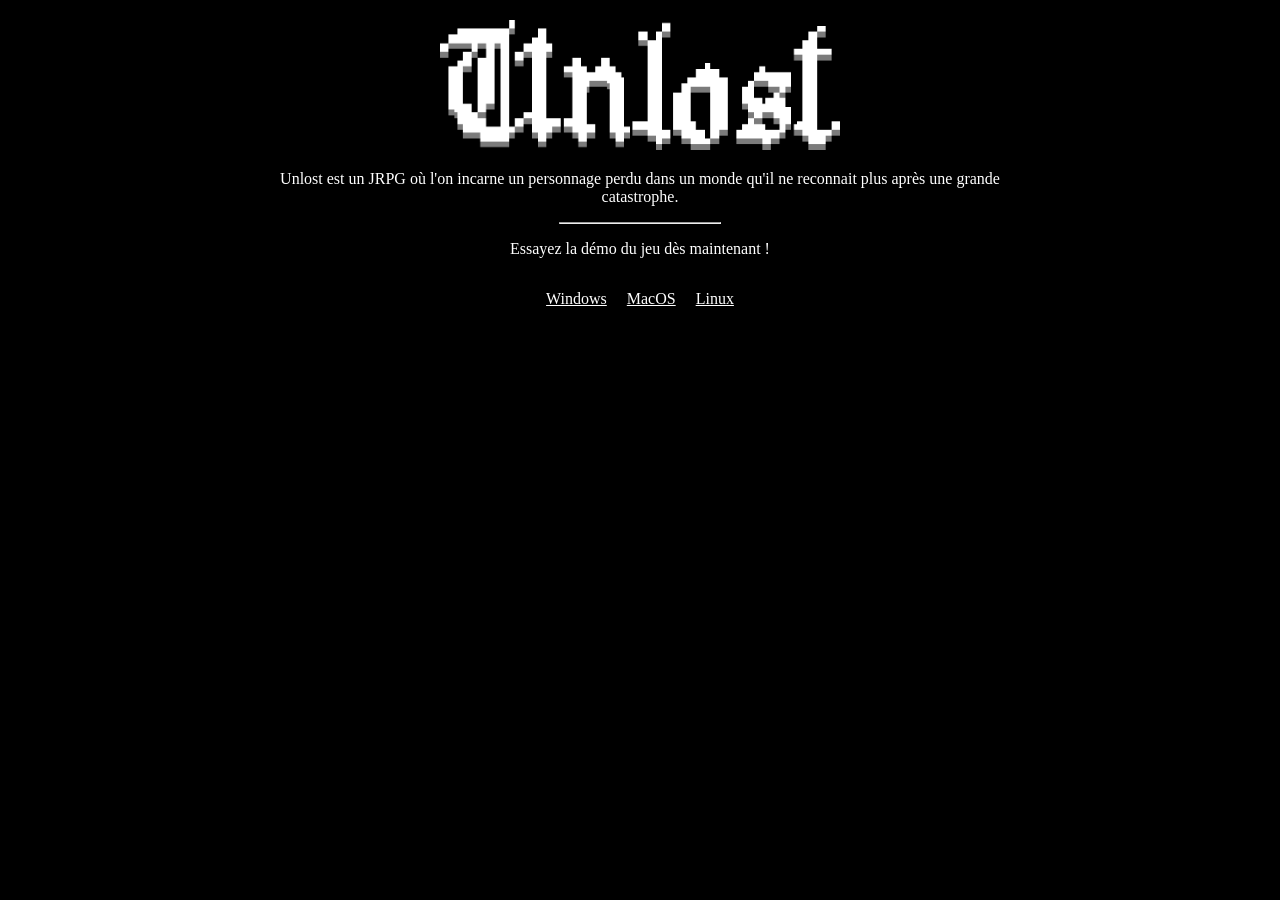
==== index.html @ a1272fea "feat: ajout du site" ====
<!doctype html>
<html>
  <head>
    <title>Unlost</title>
    <link rel="stylesheet" href="/assets/css/style.css" />
  </head>
  <body>
    <h1>Unlost</h1>
    <img src="/assets/img/LogoBig.png" alt="Logo de Unlost" class="title-img" />
    <p>
      Unlost est un JRPG où l'on incarne un personnage perdu dans un monde qu'il
      ne reconnait plus après une grande catastrophe.
    </p>
    <hr />
    <div>
      <p>Essayez la démo du jeu dès maintenant !</p>
      <div class="download-buttons">
        <p>
          <a
            href="https://www.mediafire.com/file/pgdswqry8w4lfuc/Unlost.exe/file"
            >Windows</a
          >
        </p>
        <p>
          <a
            href="https://www.mediafire.com/file/06983h540vhxsn3/UnlostMac.zip/file"
            >MacOS</a
          >
        </p>
        <p>
          <a
            href="https://www.mediafire.com/file/02qnk4sjnem831d/UnlostLinux.zip/file"
            >Linux</a
          >
        </p>
      </div>
    </div>
  </body>
</html>
---- assets/css/style.css ----
* {
	color: white;
	text-align: center;
}

body {
  max-width: 800px;
  margin: 0 auto;
  padding: 20px;
  background-color: black;
}

h1 {
	display: none;
}

.title-img {
	width: 80%;
	max-width: 400px;
}

hr{
	width: 20%;
	color: rgb(78, 78, 78);
}

.download-buttons {
  display: flex;
  flex-direction: row;
  justify-content: center;
  gap: 20px;
}
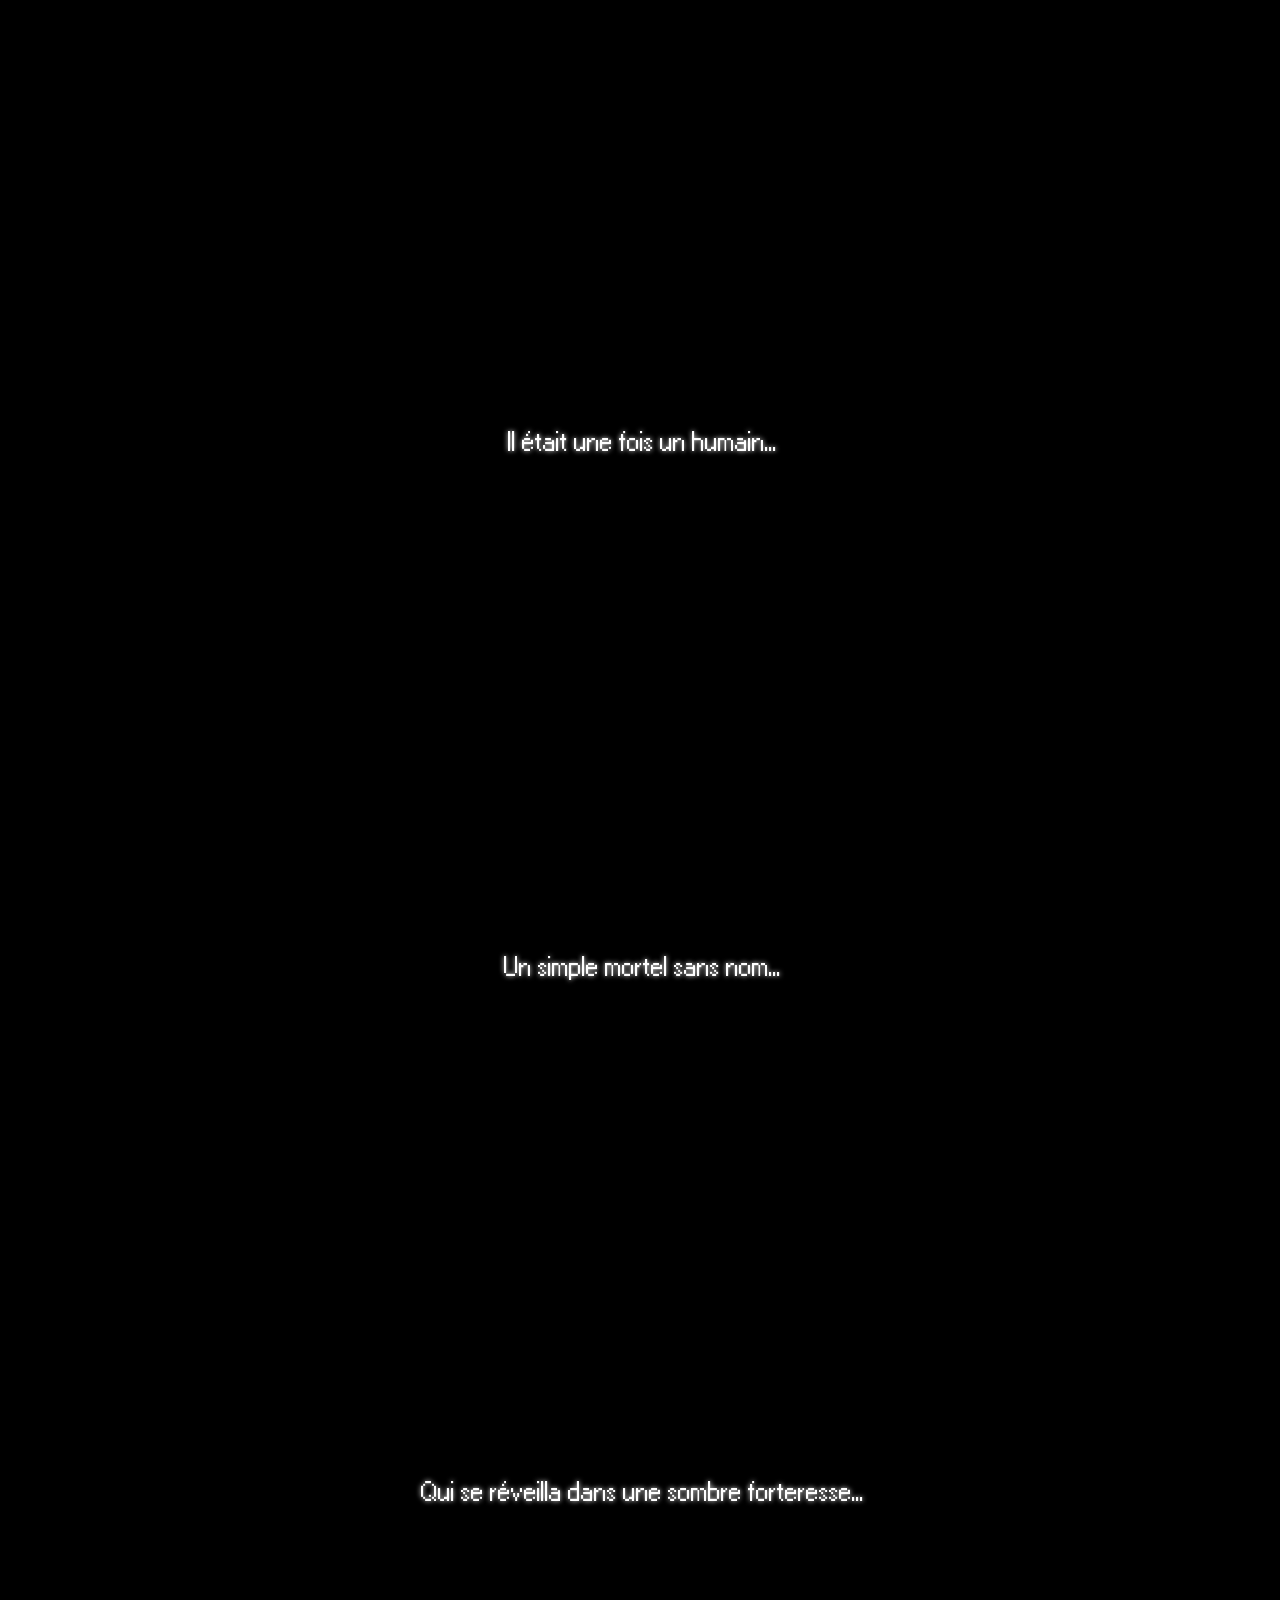
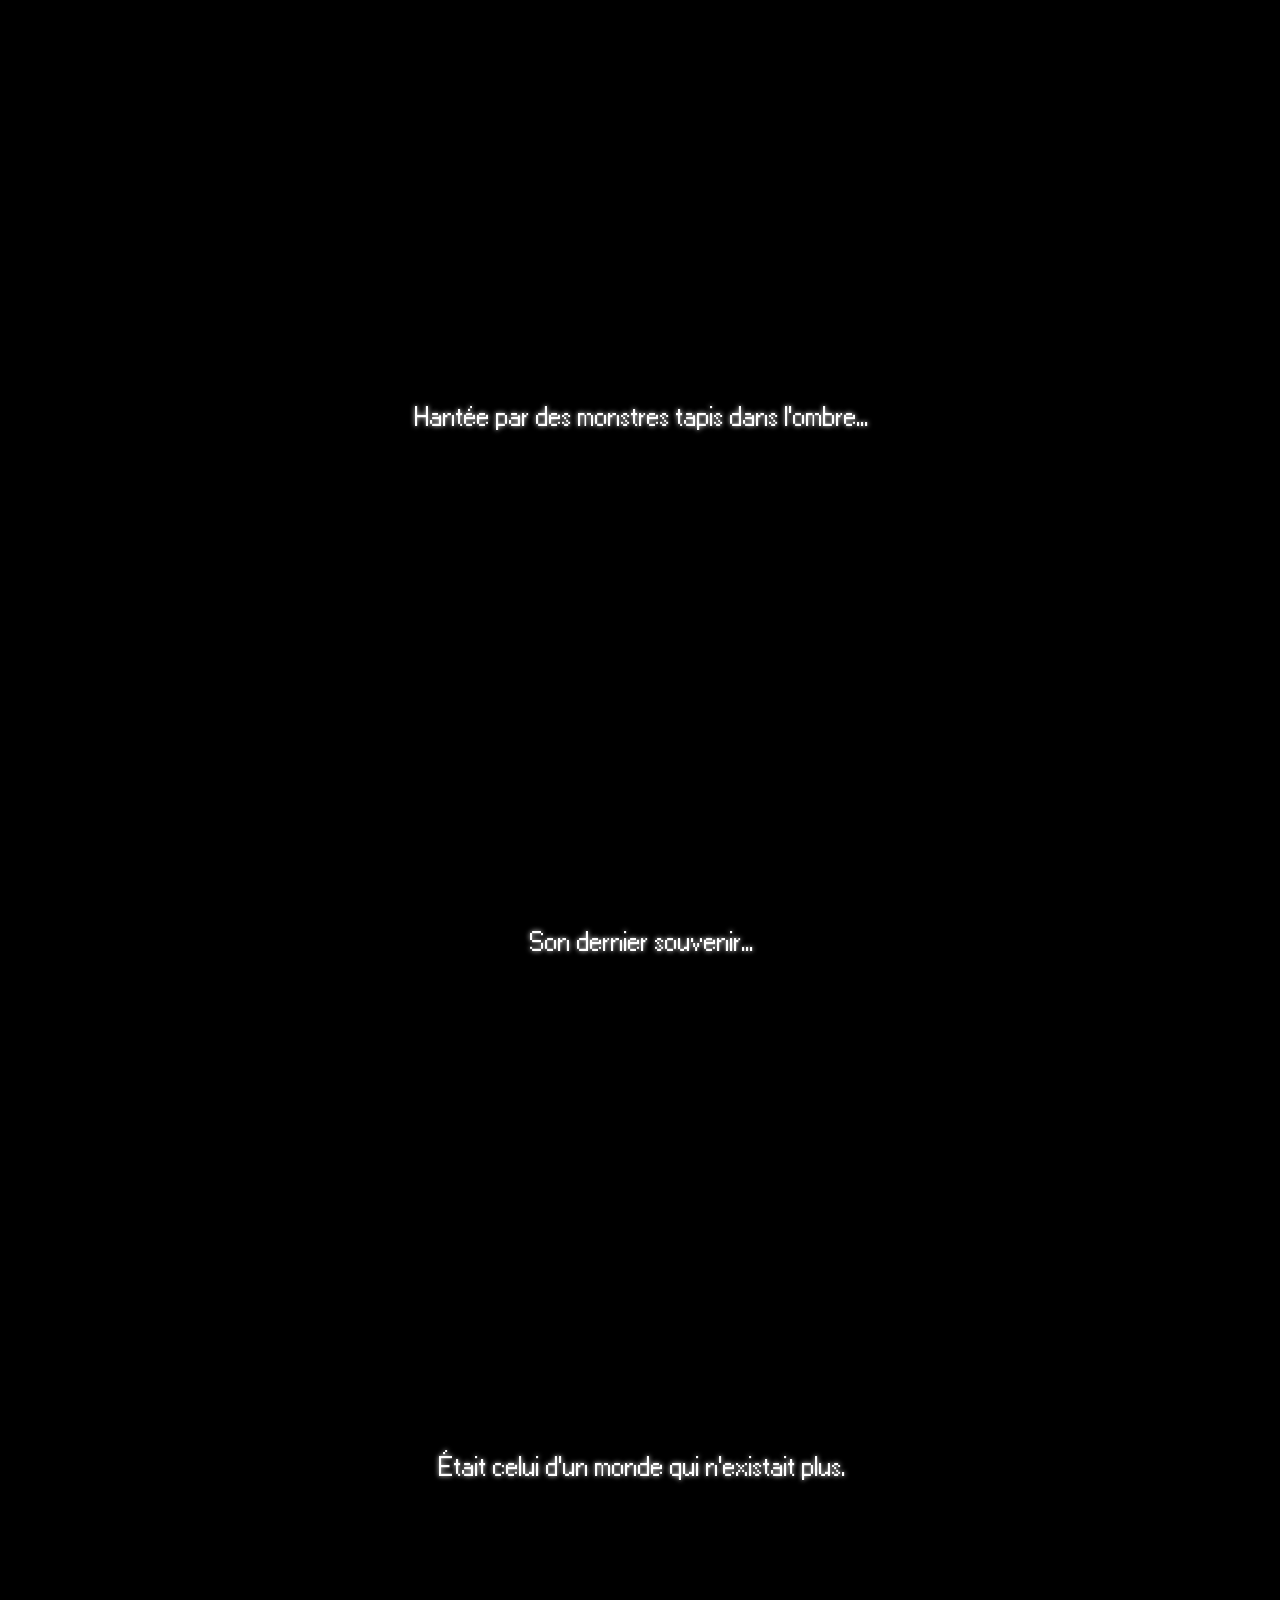
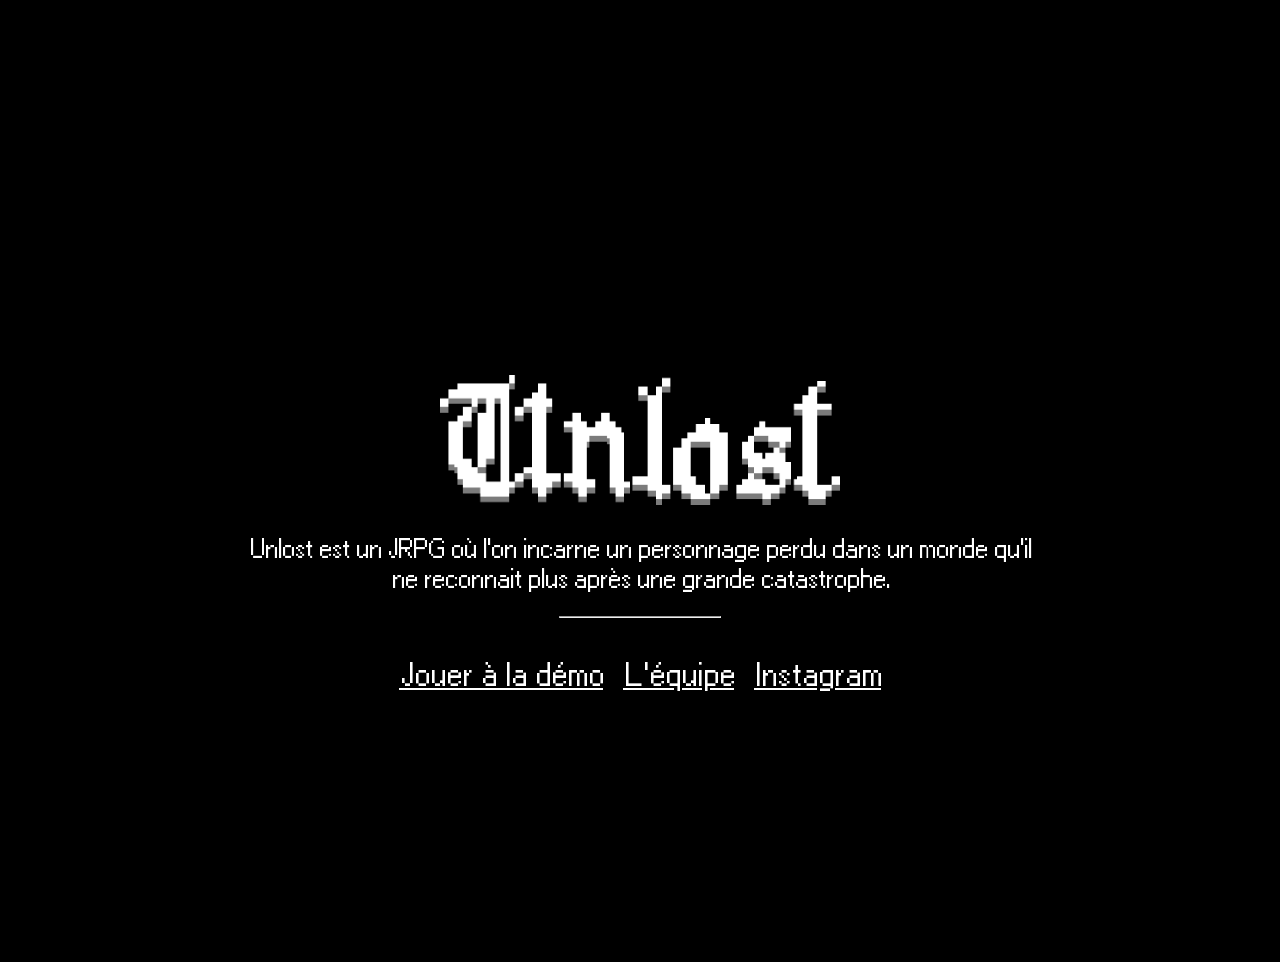
==== commit d4c66f91: "feat: ajout des pages équipe et jouer + amélioration du style" ====
--- a/index.html
+++ b/index.html
@@ -1,39 +1,44 @@
 <!doctype html>
 <html>
-  <head>
-    <title>Unlost</title>
-    <link rel="stylesheet" href="/assets/css/style.css" />
-  </head>
-  <body>
-    <h1>Unlost</h1>
+
+<head>
+  <title>Unlost</title>
+  <link rel="stylesheet" href="/assets/css/style.css" />
+
+  <link rel="shortcut icon" href="/assets/img/favicon.ico" type="image/x-icon" />
+</head>
+
+<body>
+  <h1 class="title">Unlost</h1>
+  <div class="intro">
+    <p>Il était une fois un humain...</p>
+    <p>Un simple mortel sans nom...</p>
+    <p>Qui se réveilla dans une sombre forteresse...</p>
+    <p>Hantée par des monstres tapis dans l'ombre...</p>
+    <p>Son dernier souvenir...</p>
+    <p>Était celui d'un monde qui n'existait plus.</p>
+  </div>
+
+  <div class="main" id="contenu">
     <img src="/assets/img/LogoBig.png" alt="Logo de Unlost" class="title-img" />
     <p>
       Unlost est un JRPG où l'on incarne un personnage perdu dans un monde qu'il
       ne reconnait plus après une grande catastrophe.
     </p>
     <hr />
-    <div>
-      <p>Essayez la démo du jeu dès maintenant !</p>
-      <div class="download-buttons">
-        <p>
-          <a
-            href="https://www.mediafire.com/file/pgdswqry8w4lfuc/Unlost.exe/file"
-            >Windows</a
-          >
-        </p>
-        <p>
-          <a
-            href="https://www.mediafire.com/file/06983h540vhxsn3/UnlostMac.zip/file"
-            >MacOS</a
-          >
-        </p>
-        <p>
-          <a
-            href="https://www.mediafire.com/file/02qnk4sjnem831d/UnlostLinux.zip/file"
-            >Linux</a
-          >
-        </p>
-      </div>
+    <div class="horizontal">
+      <p>
+        <a href="/jouer">Jouer à la démo</a>
+      </p>
+      <p>
+        <a href="/equipe">L'équipe</a>
+      </p>
+      <p>
+        <a href="https://www.instagram.com/unlost_the_game/">Instagram</a>
+      </p>
     </div>
-  </body>
-</html>
+  </div>
+
+</body>
+
+</html>
--- a/assets/css/style.css
+++ b/assets/css/style.css
@@ -1,6 +1,24 @@
+@font-face {
+  font-family: ari;
+  src: url(/assets/fonts/ari-w9500.ttf);
+}
+
+@font-face {
+  font-family: ari-bold;
+  src: url(/assets/fonts/ari-w9500-bold.ttf);
+}
+
+@font-face {
+  font-family: ari-display;
+  src: url(/assets/fonts/ari-w9500-display.ttf);
+}
+
 * {
-	color: white;
-	text-align: center;
+  color: white;
+  text-align: center;
+  font-size: 1.1em;
+  font-family: ari;
+  transition: all 0.5 ease-in-out;
 }
 
 body {
@@ -11,22 +29,100 @@
 }
 
 h1 {
-	display: none;
+  font-size: 2.1em;
+}
+
+h2 {
+  font-size: 1.7em;
+}
+
+
+.title {
+  display: none;
 }
 
 .title-img {
-	width: 80%;
-	max-width: 400px;
+  width: 80%;
+  max-width: 400px;
 }
 
-hr{
-	width: 20%;
-	color: rgb(78, 78, 78);
+hr {
+  width: 20%;
+  color: rgb(78, 78, 78);
 }
 
-.download-buttons {
+.horizontal {
   display: flex;
   flex-direction: row;
   justify-content: center;
   gap: 20px;
 }
+
+.intro p {
+  margin: 45vh auto 55vh;
+  text-shadow: white 0px 0px 5px;
+}
+
+.main {
+  margin: 25vh auto 25vh;
+}
+
+.groupe {
+  margin: 5vh 0px;
+  display: flex;
+  flex-direction: row;
+  flex-wrap: wrap;
+  justify-content: center;
+  width: 100%;
+  gap: 25px;
+}
+
+.membre {
+  display: flex;
+  flex-direction: column;
+  align-items: center;
+  gap: 10px;
+  width: 30%;
+  margin-bottom: 26px;
+}
+
+.membre div {
+  align-self: center;
+  width: 100%;
+}
+
+
+.membre .nom {
+  font-family: ari-bold;
+  margin-bottom: 0px;
+}
+
+.membre .role {
+  margin-top: 5px;
+  opacity: 80%;
+  font-size: 0.9em;
+}
+
+.membre img {
+  max-width: 200px;
+  max-height: 200px;
+  object-fit: cover;
+}
+
+@media (max-width: 650px) {
+  .horizontal {
+    flex-direction: column;
+    gap: 0px;
+  }
+
+  .membre {
+    gap: 5px;
+    width: 100%;
+  }
+
+  .membre img {
+    width: 50vw;
+    height: 50vw;
+    object-fit: cover;
+  }
+}
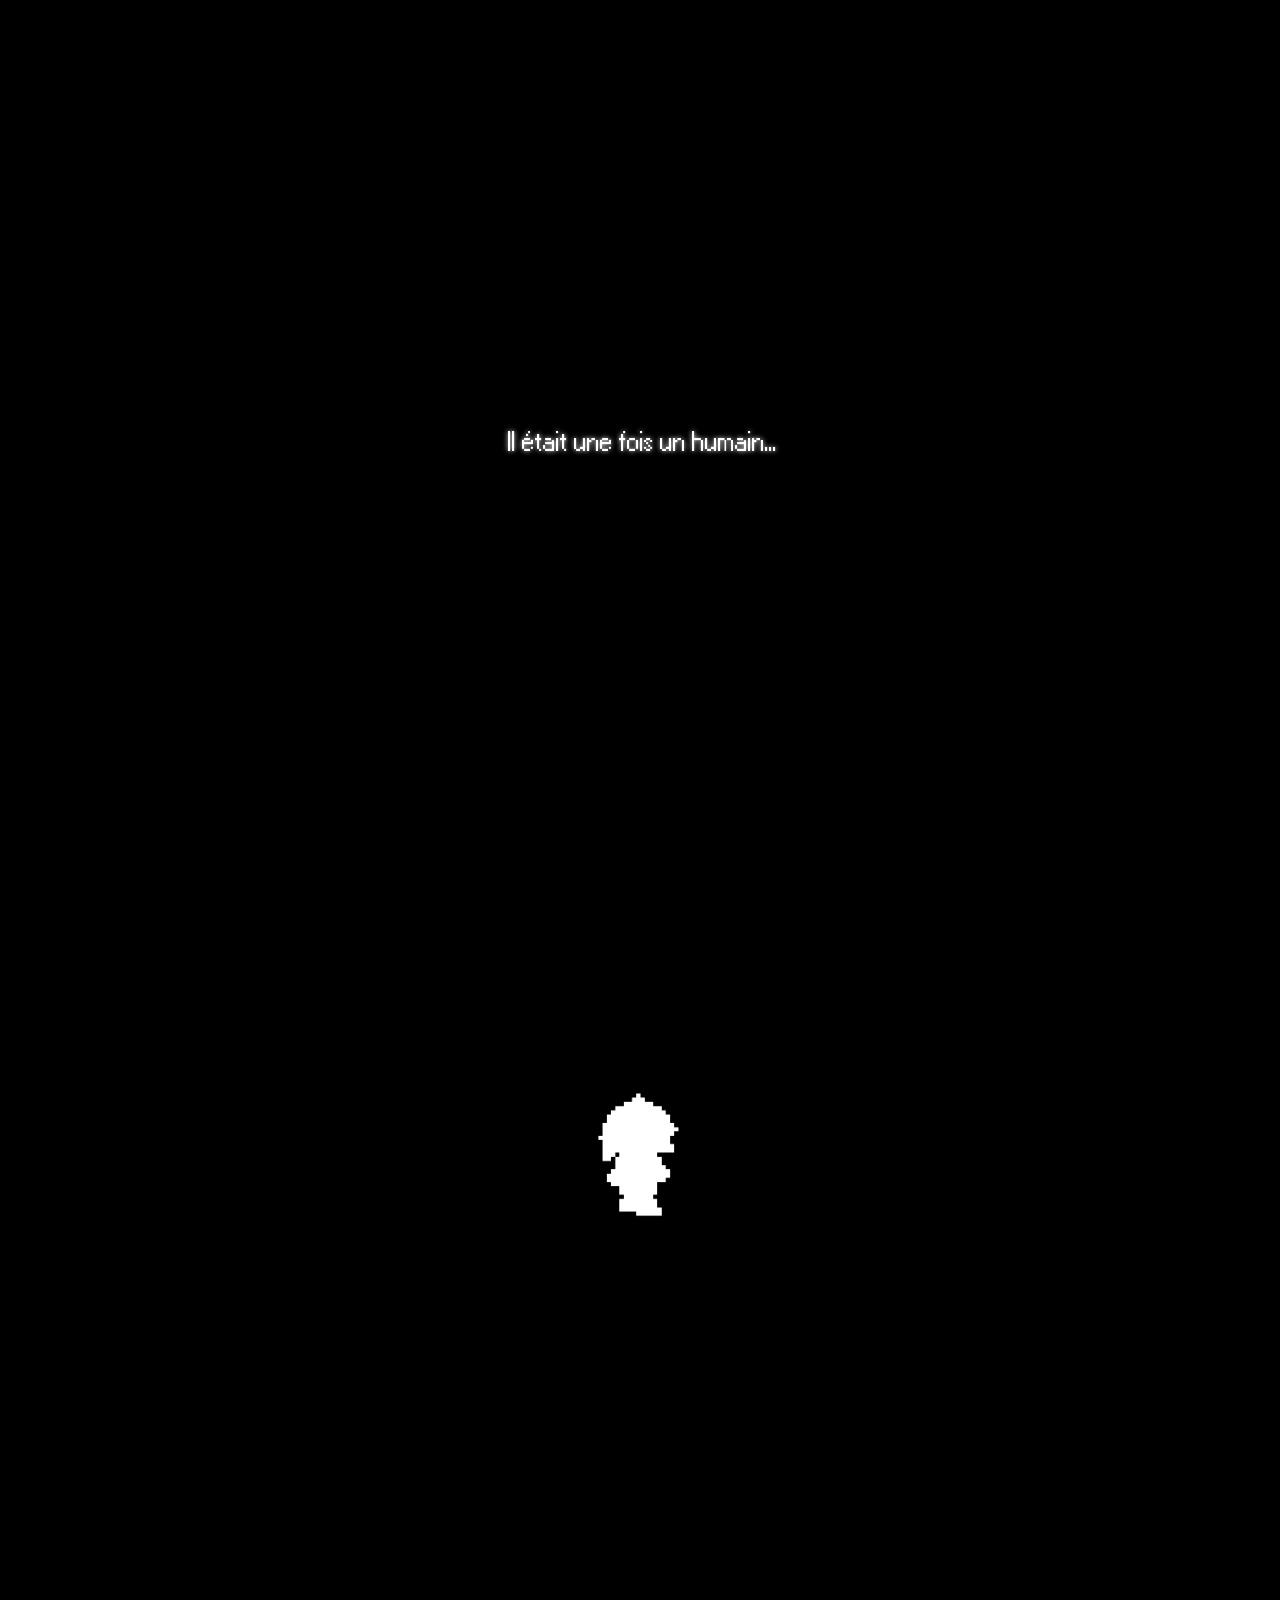
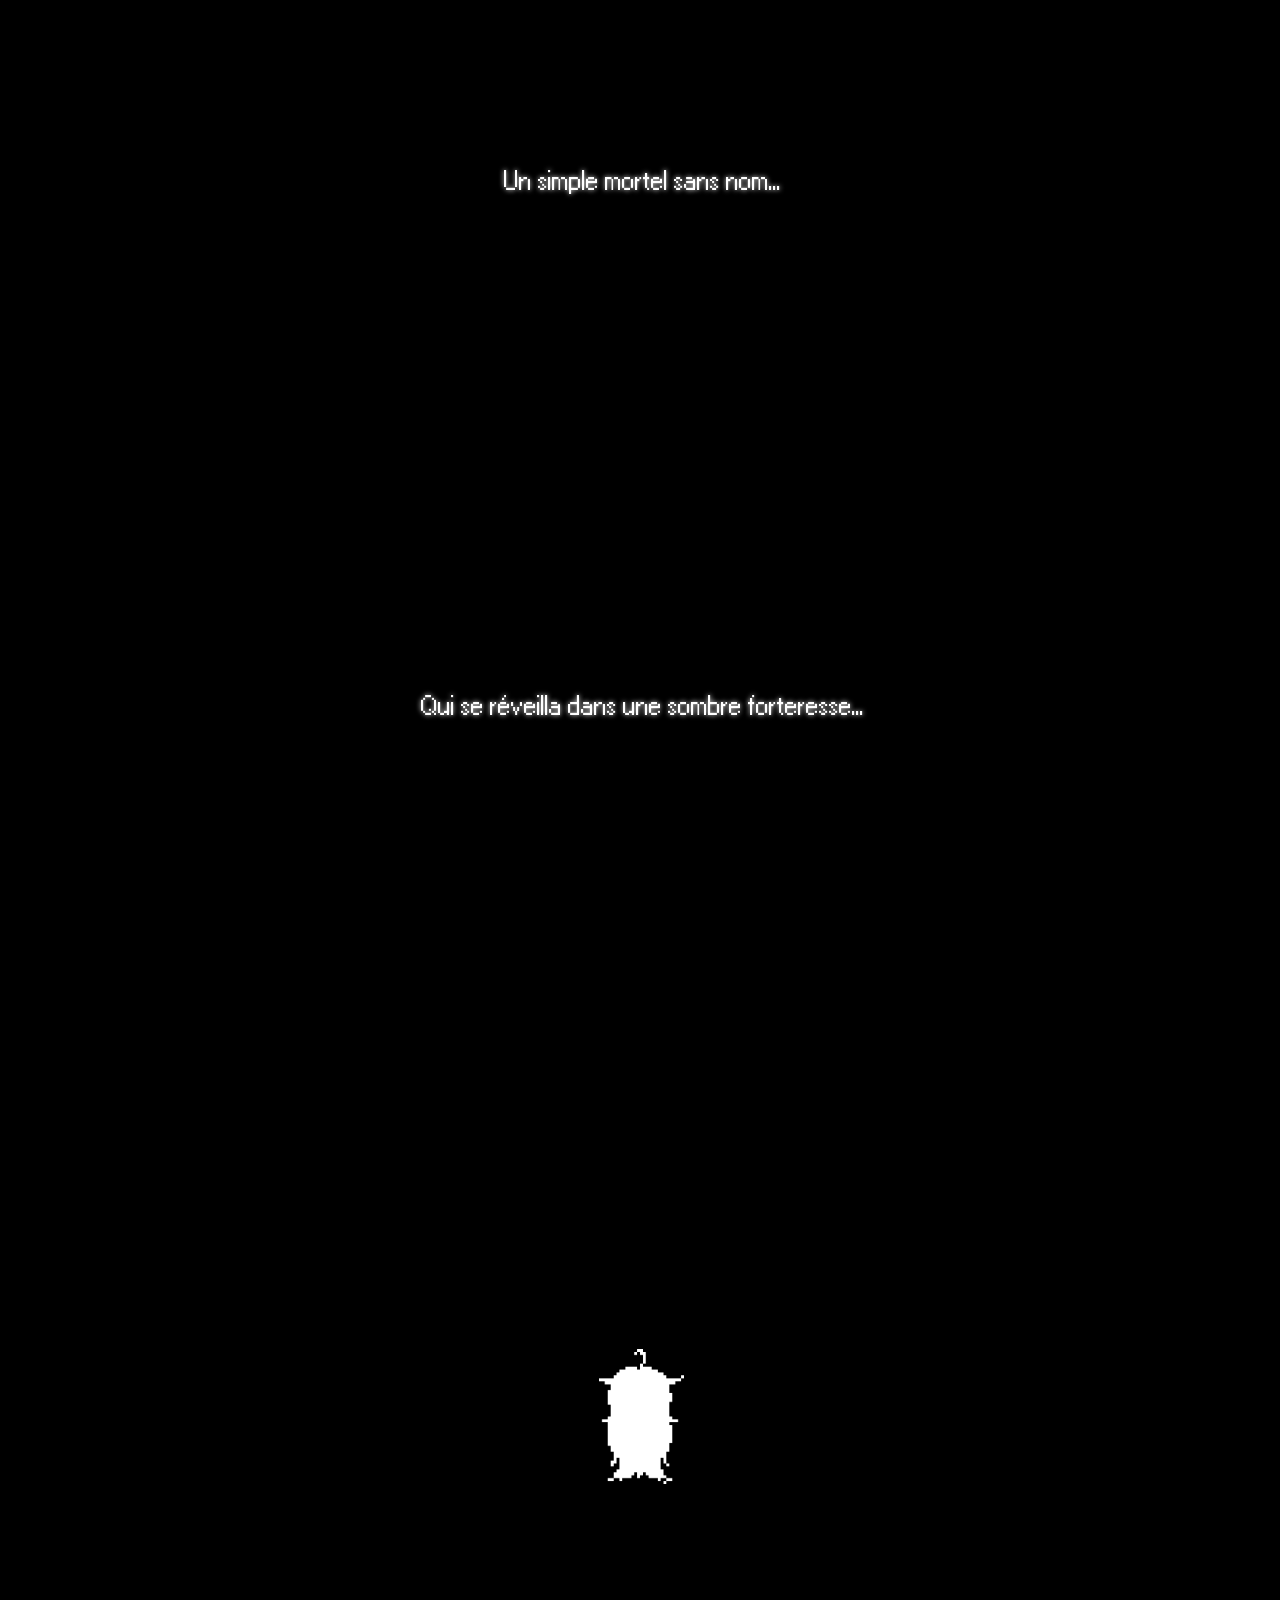
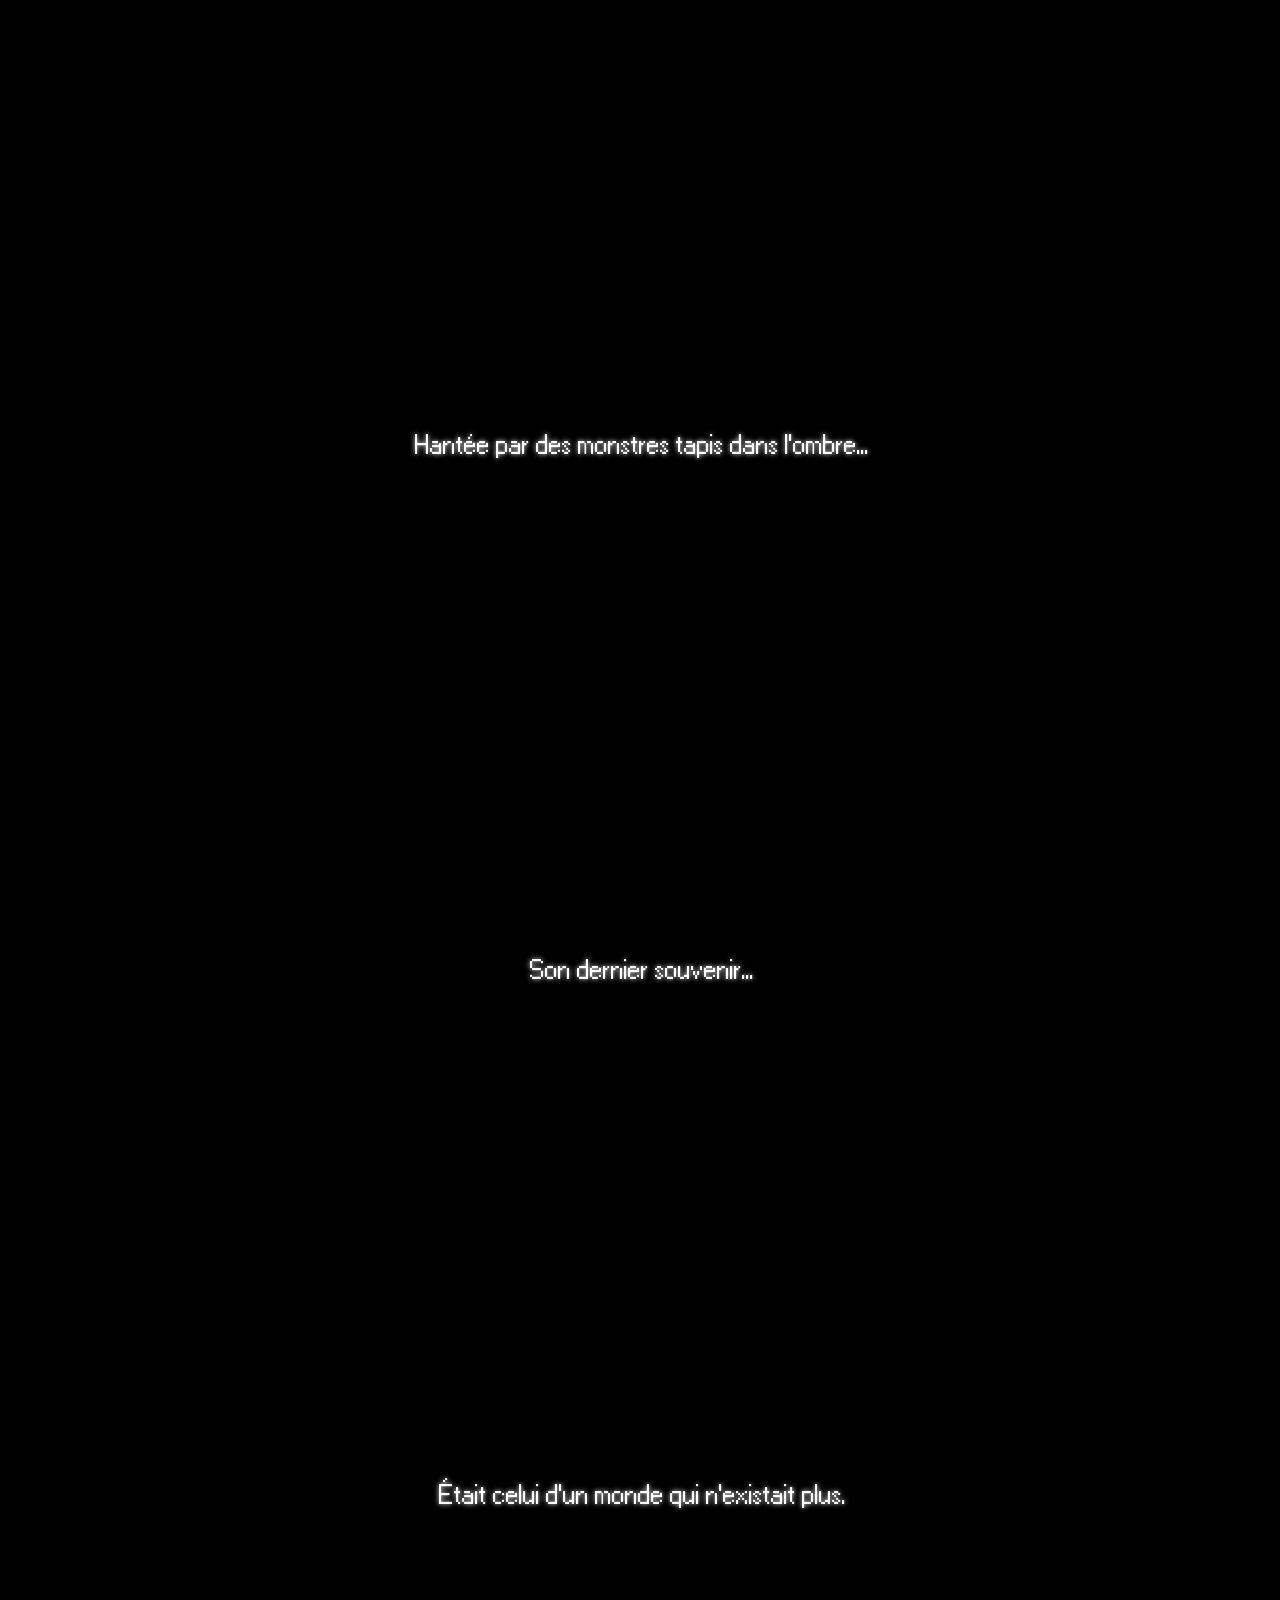
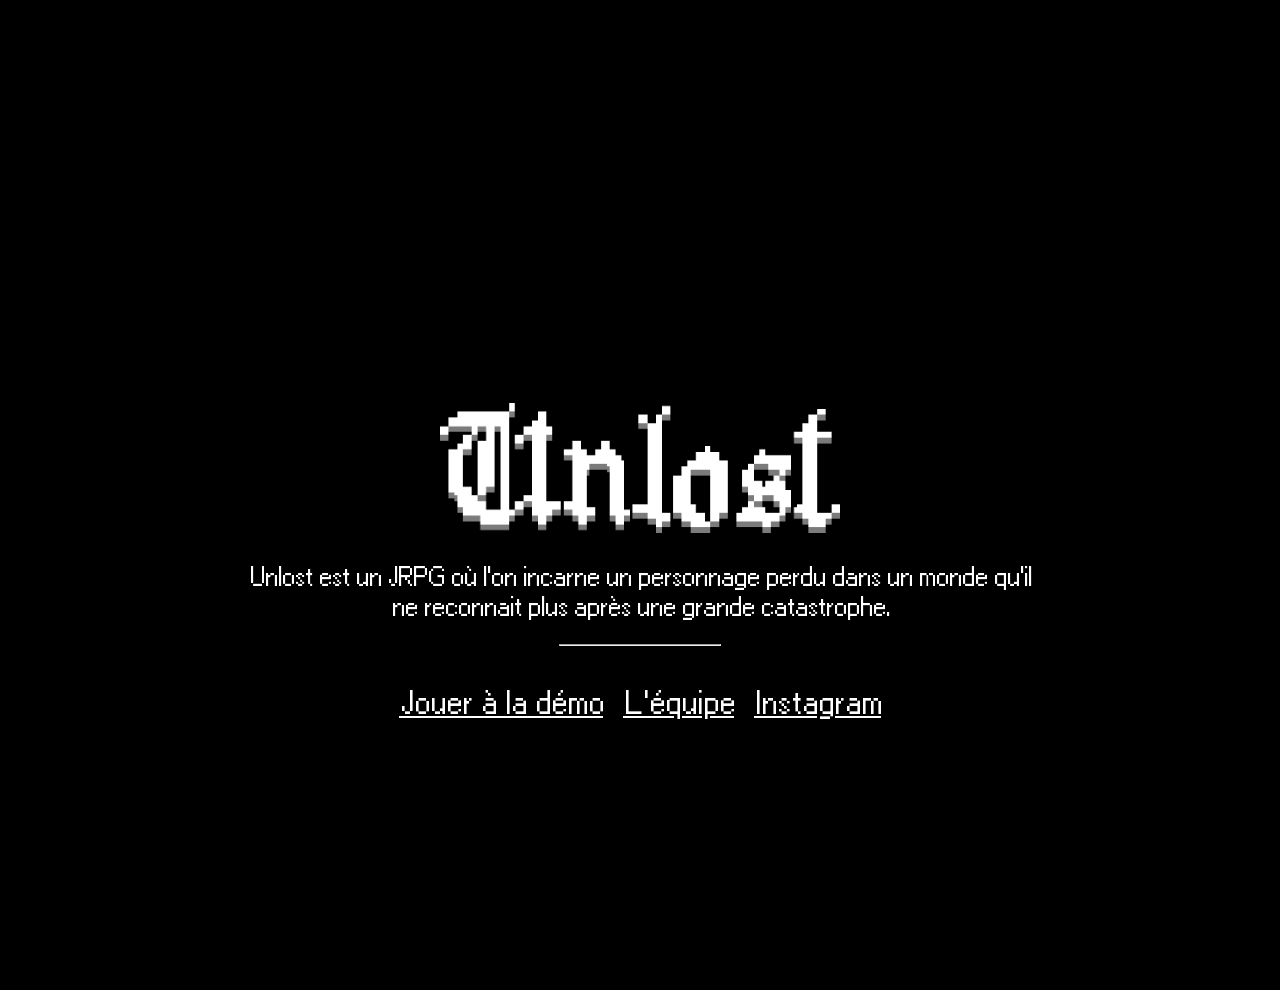
==== commit 0bc75edf: "feat: ajout des silhouettes" ====
--- a/index.html
+++ b/index.html
@@ -12,8 +12,10 @@
   <h1 class="title">Unlost</h1>
   <div class="intro">
     <p>Il était une fois un humain...</p>
+    <img src="/assets/img/silhouette/character.png" class="silhouette">
     <p>Un simple mortel sans nom...</p>
     <p>Qui se réveilla dans une sombre forteresse...</p>
+    <img src="/assets/img/silhouette/monster.png" class="silhouette">
     <p>Hantée par des monstres tapis dans l'ombre...</p>
     <p>Son dernier souvenir...</p>
     <p>Était celui d'un monde qui n'existait plus.</p>
--- a/assets/css/style.css
+++ b/assets/css/style.css
@@ -36,9 +36,13 @@
   font-size: 1.7em;
 }
 
-
 .title {
   display: none;
+}
+
+.silhouette {
+  height: 15vh;
+  margin: 15vh;
 }
 
 .title-img {
@@ -104,12 +108,32 @@
 }
 
 .membre img {
-  max-width: 200px;
-  max-height: 200px;
+  width: 200px;
+  height: 200px;
   object-fit: cover;
 }
 
-@media (max-width: 650px) {
+@media (max-width: 900px) {
+  * {
+    font-size: 1.3em;
+  }
+
+  h1 {
+    font-size: 3em;
+  }
+
+  h2 {
+    font-size: 2em;
+  }
+
+  .silhouette {
+    height: 50vh;
+  }
+
+  .main {
+    margin: 45vh auto 45vh;
+  }
+
   .horizontal {
     flex-direction: column;
     gap: 0px;
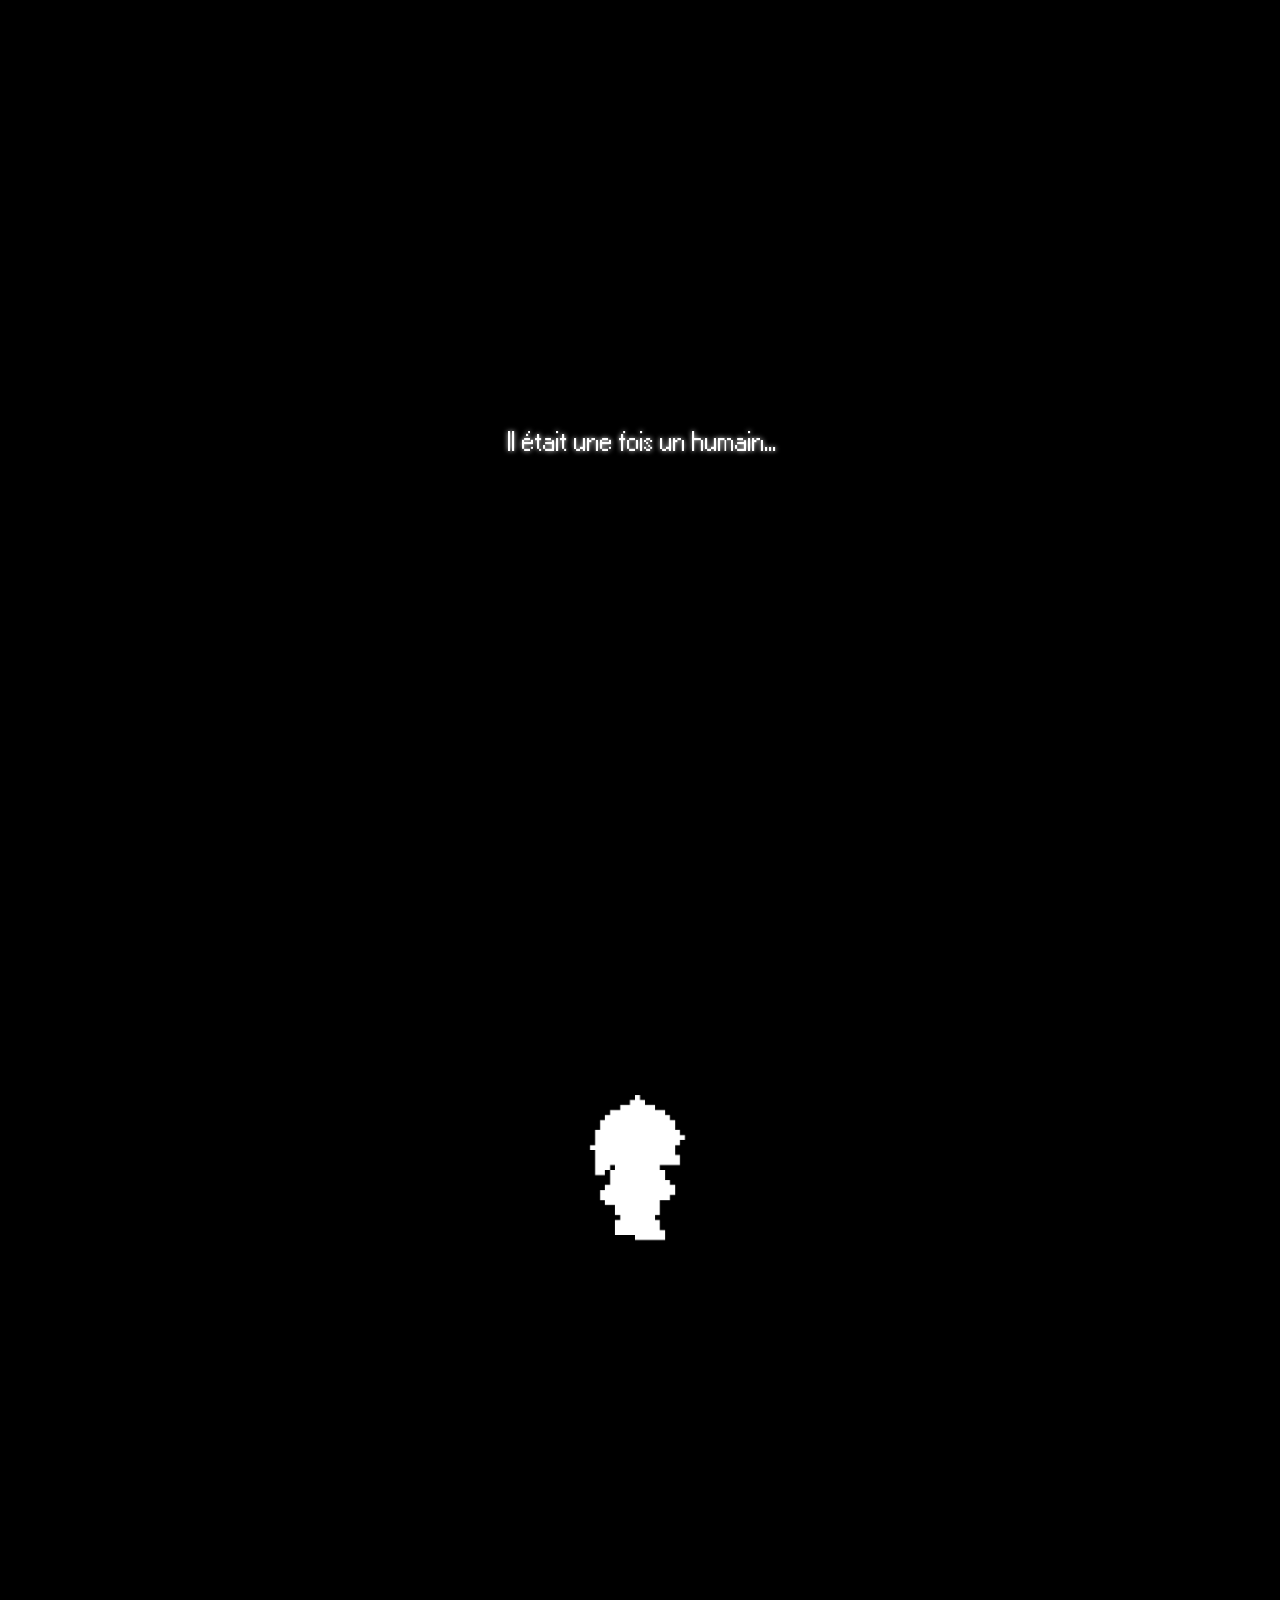
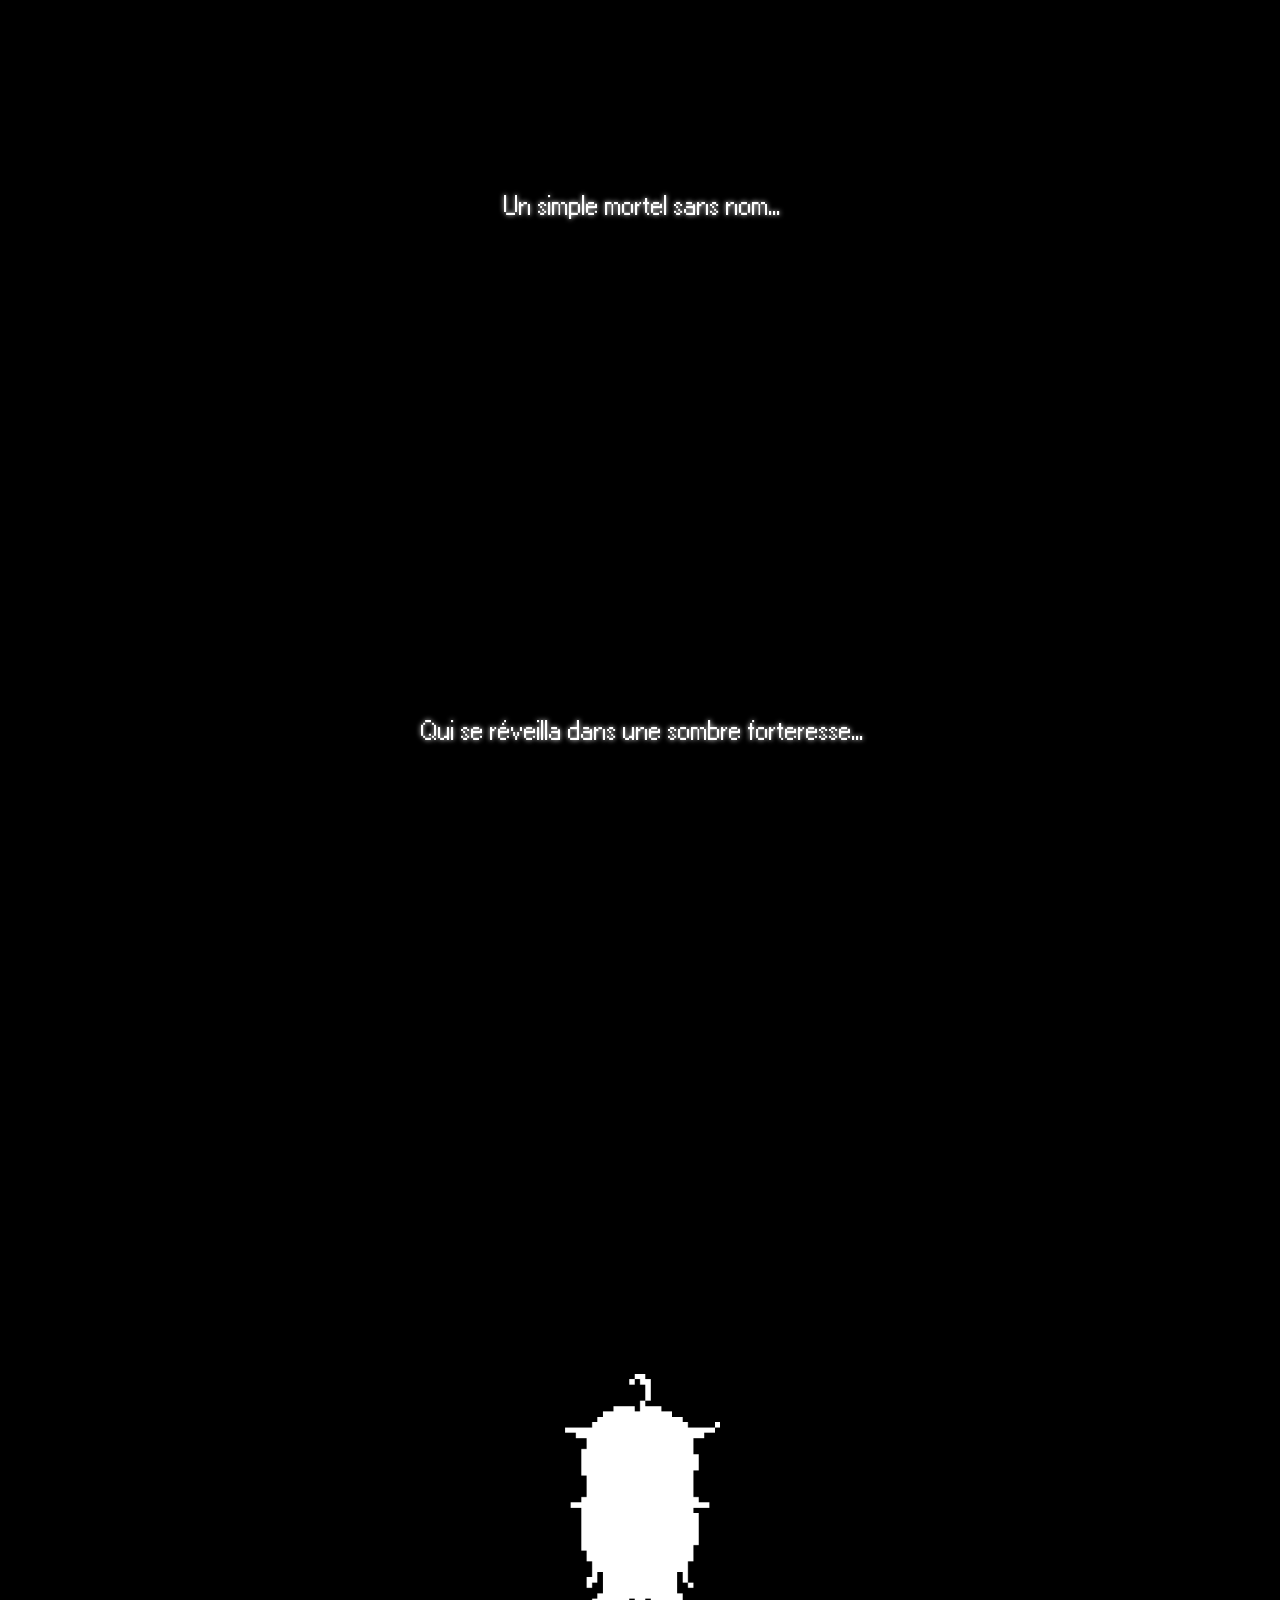
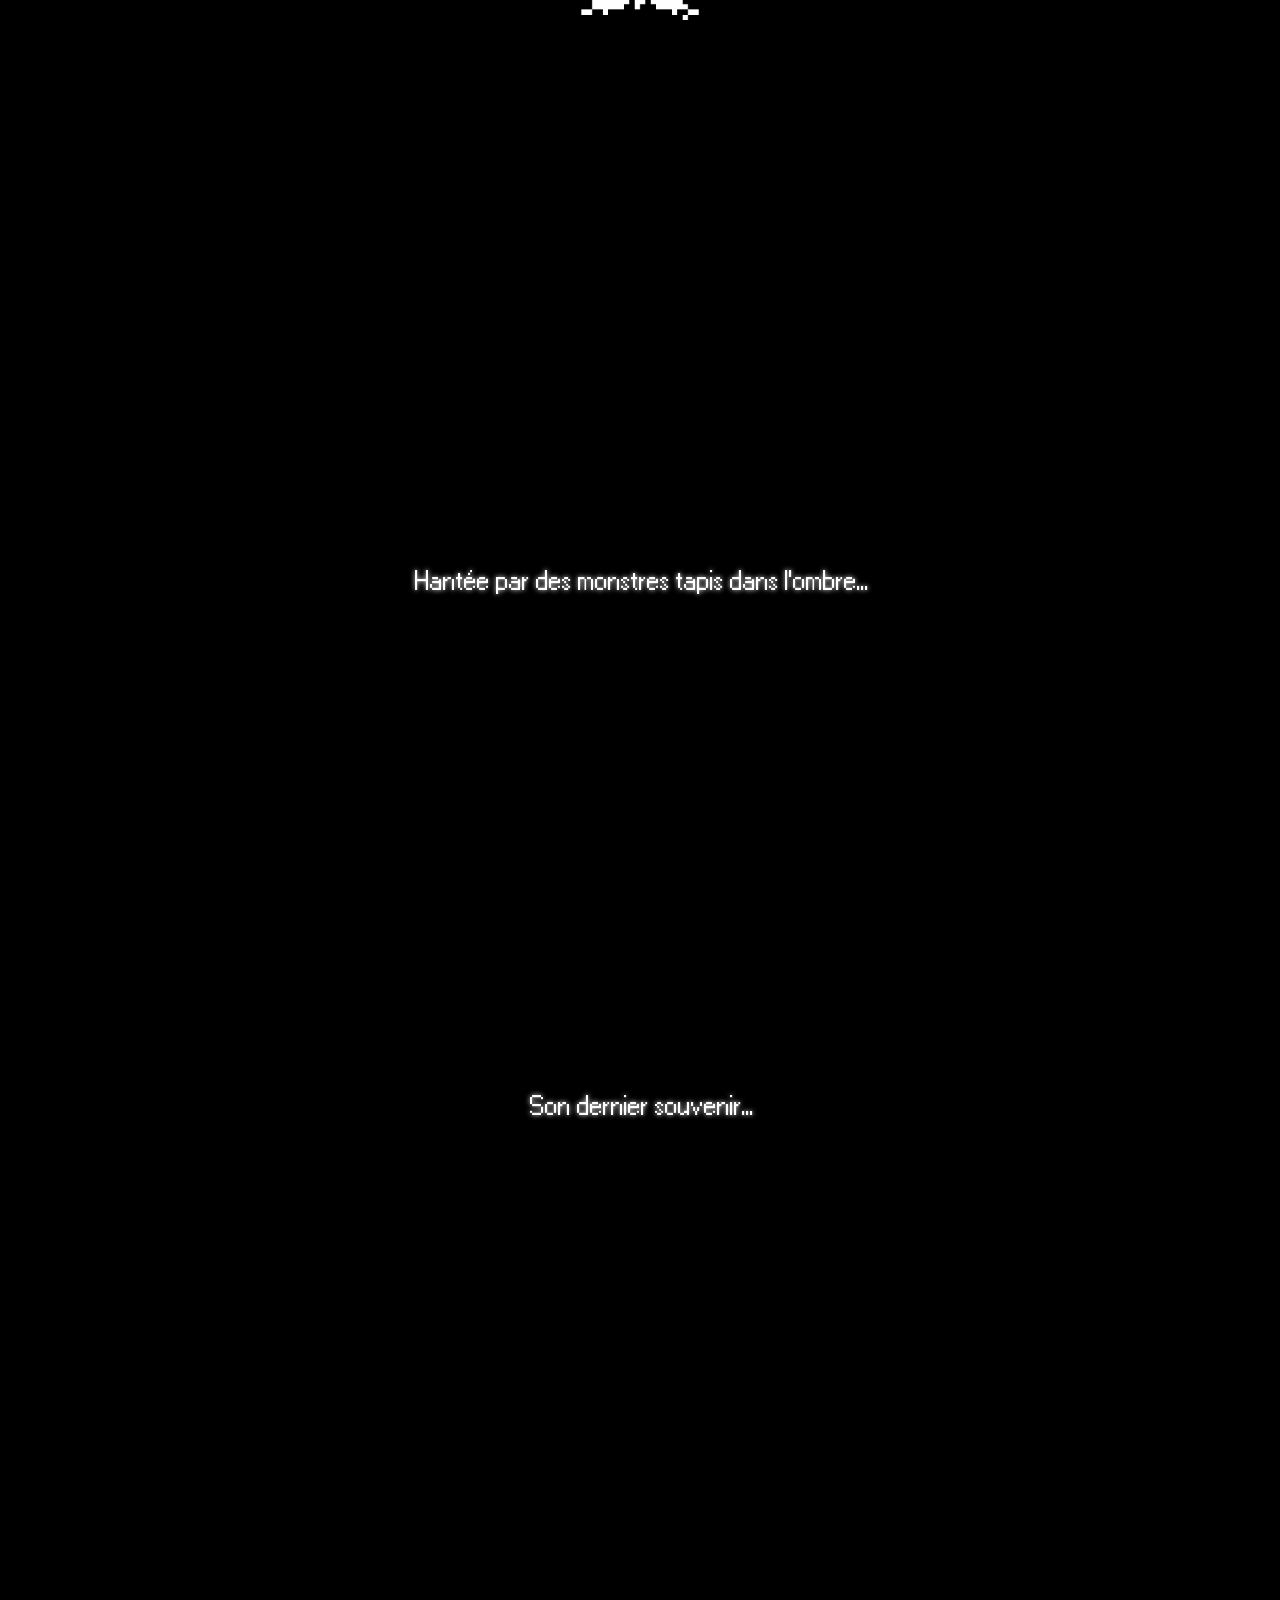
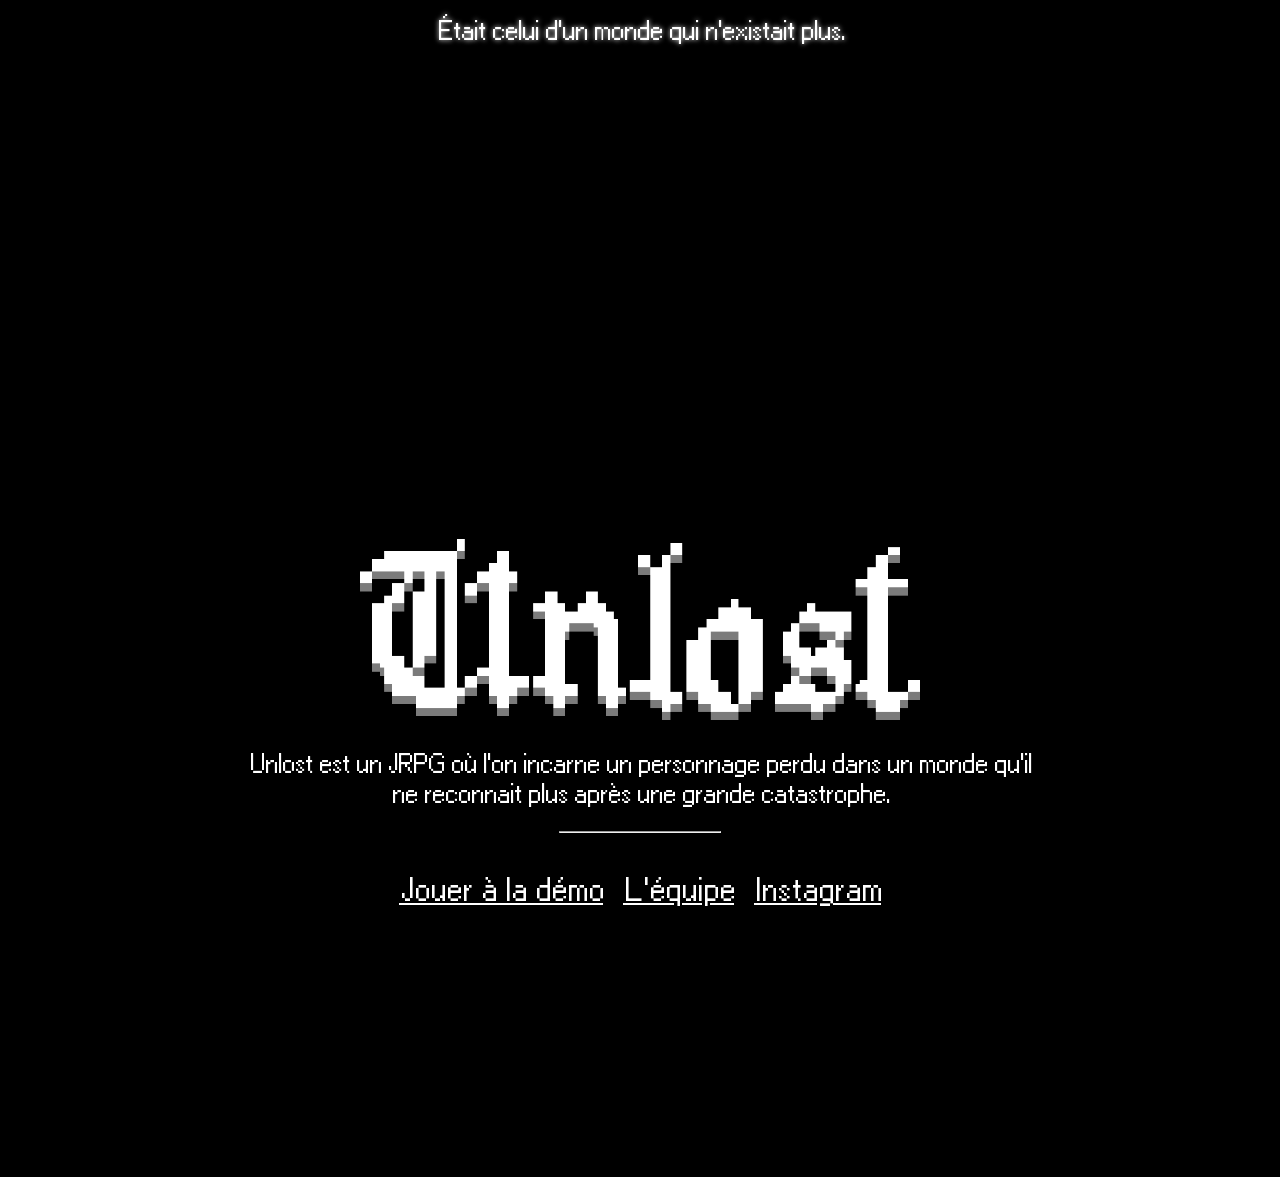
==== commit ebfe5da3: "fix: changement de nom d'id" ====
--- a/index.html
+++ b/index.html
@@ -21,7 +21,7 @@
     <p>Était celui d'un monde qui n'existait plus.</p>
   </div>
 
-  <div class="main" id="contenu">
+  <div class="main" id="no-intro">
     <img src="/assets/img/LogoBig.png" alt="Logo de Unlost" class="title-img" />
     <p>
       Unlost est un JRPG où l'on incarne un personnage perdu dans un monde qu'il
--- a/assets/css/style.css
+++ b/assets/css/style.css
@@ -41,13 +41,12 @@
 }
 
 .silhouette {
-  height: 15vh;
-  margin: 15vh;
+  width: 20%;
+  margin: 15vh 0px;
 }
 
 .title-img {
-  width: 80%;
-  max-width: 400px;
+  width: 70%;
 }
 
 hr {
@@ -113,25 +112,37 @@
   object-fit: cover;
 }
 
-@media (max-width: 900px) {
+@media (max-width: 1000px) {
   * {
     font-size: 1.3em;
   }
 
+  body {
+    max-width: 100%;
+  }
+
+  p {
+    font-size: 1.6em;
+  }
+
   h1 {
-    font-size: 3em;
+    font-size: 5em;
   }
 
   h2 {
-    font-size: 2em;
+    font-size: 3.5em;
   }
 
   .silhouette {
-    height: 50vh;
+    width: 60%;
   }
 
   .main {
     margin: 45vh auto 45vh;
+  }
+
+  .title-img {
+    width: 90%;
   }
 
   .horizontal {
